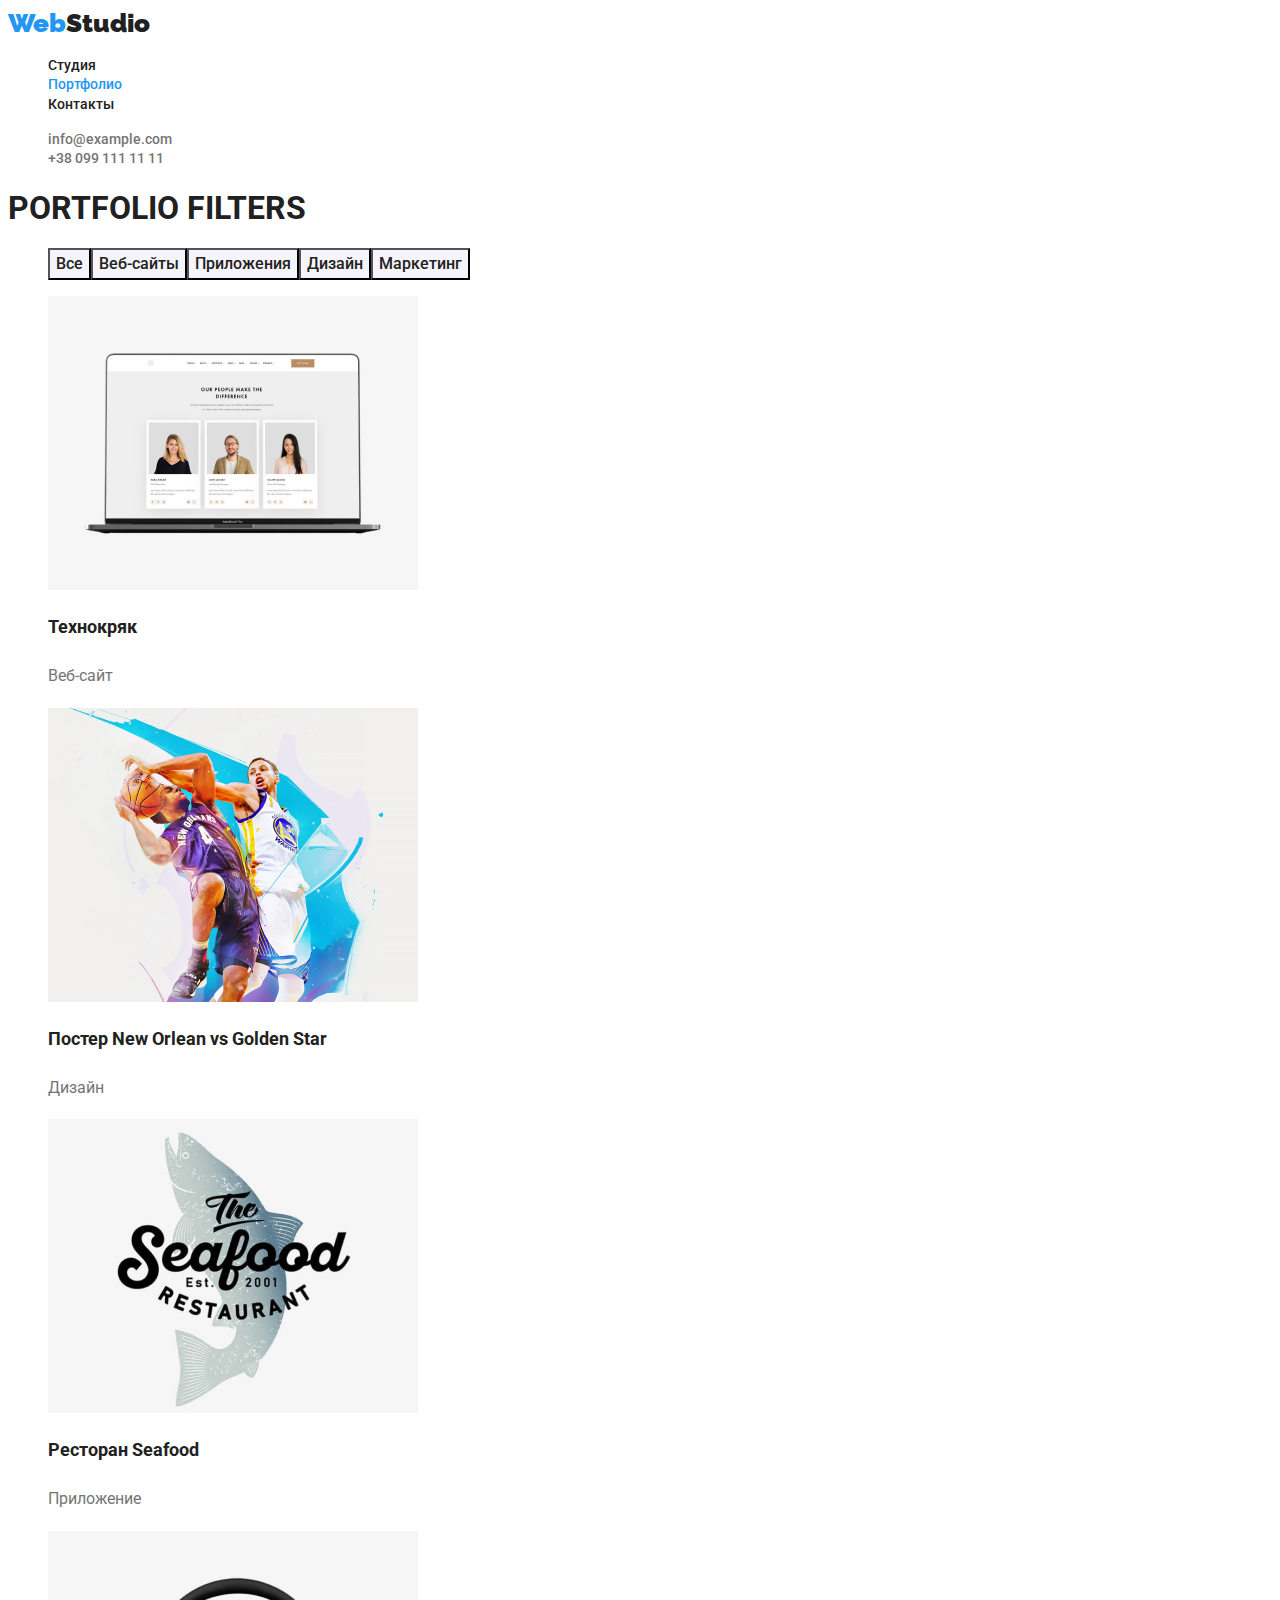
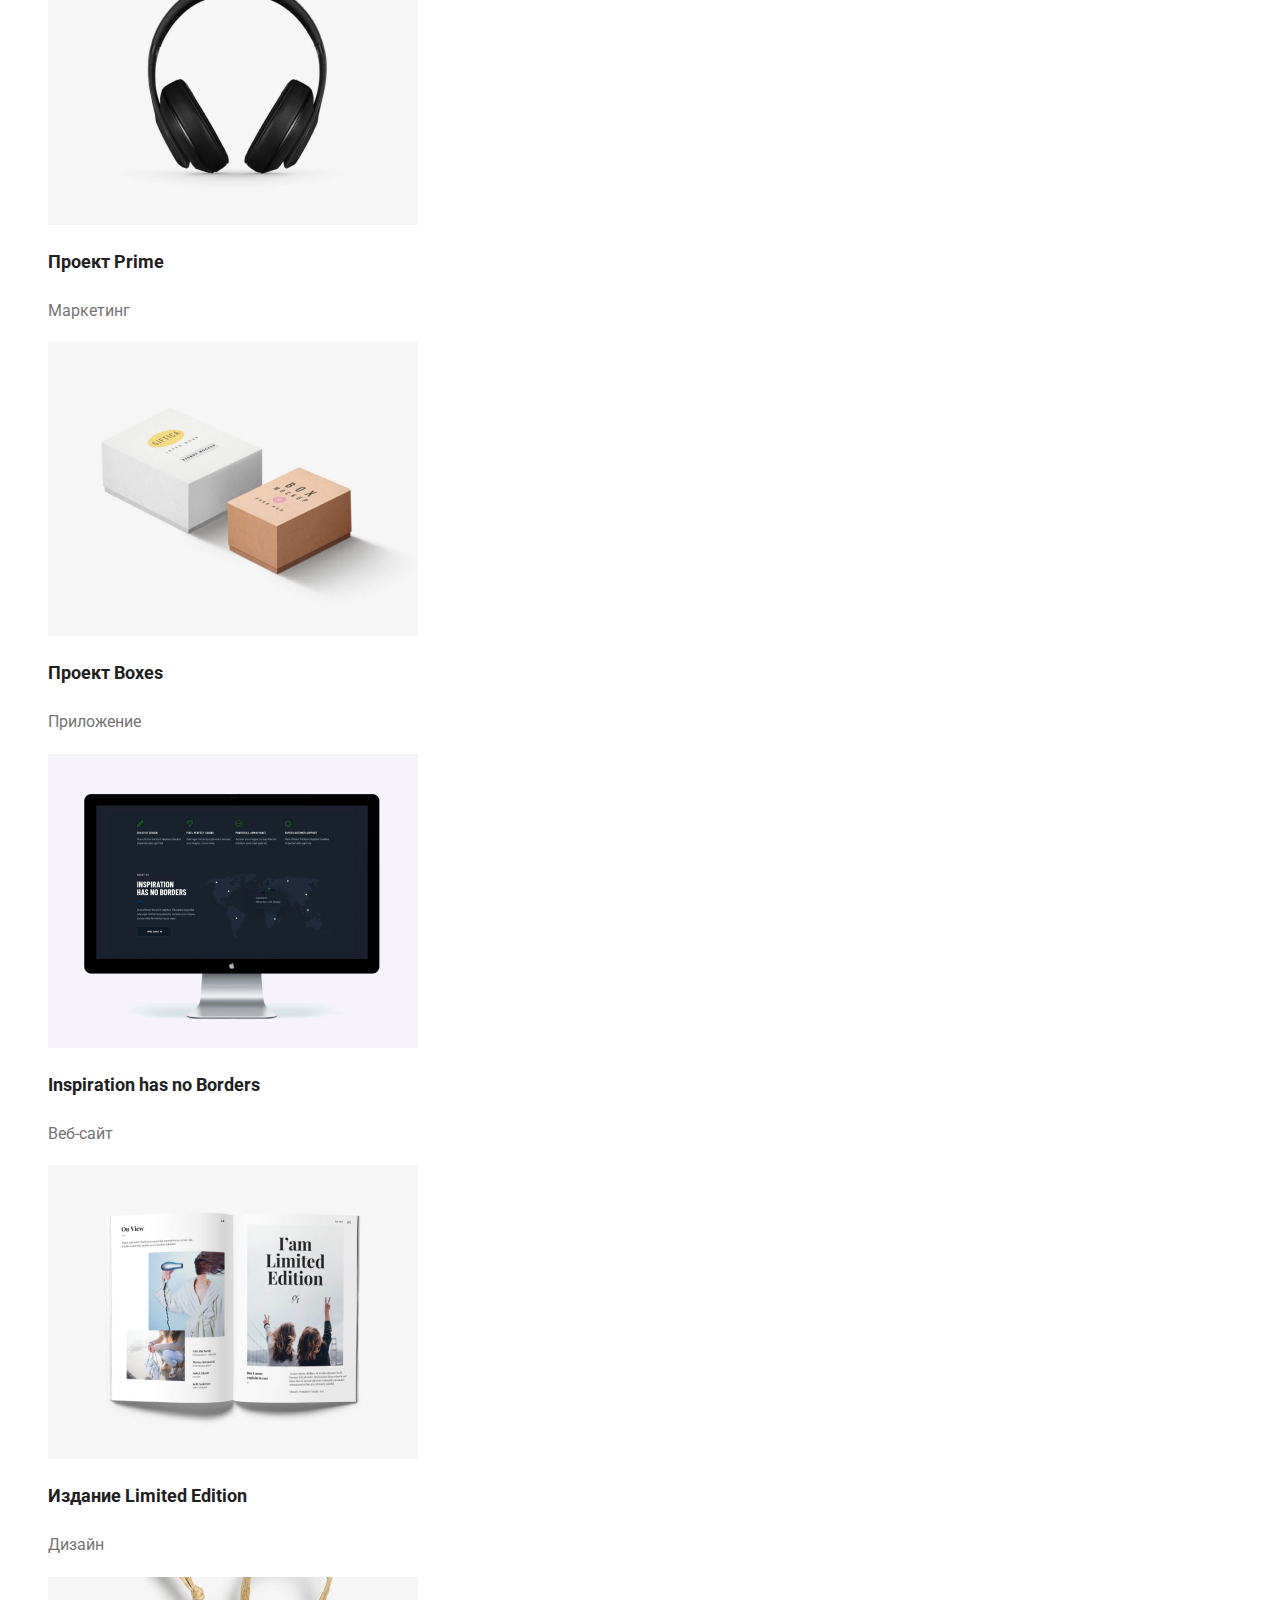
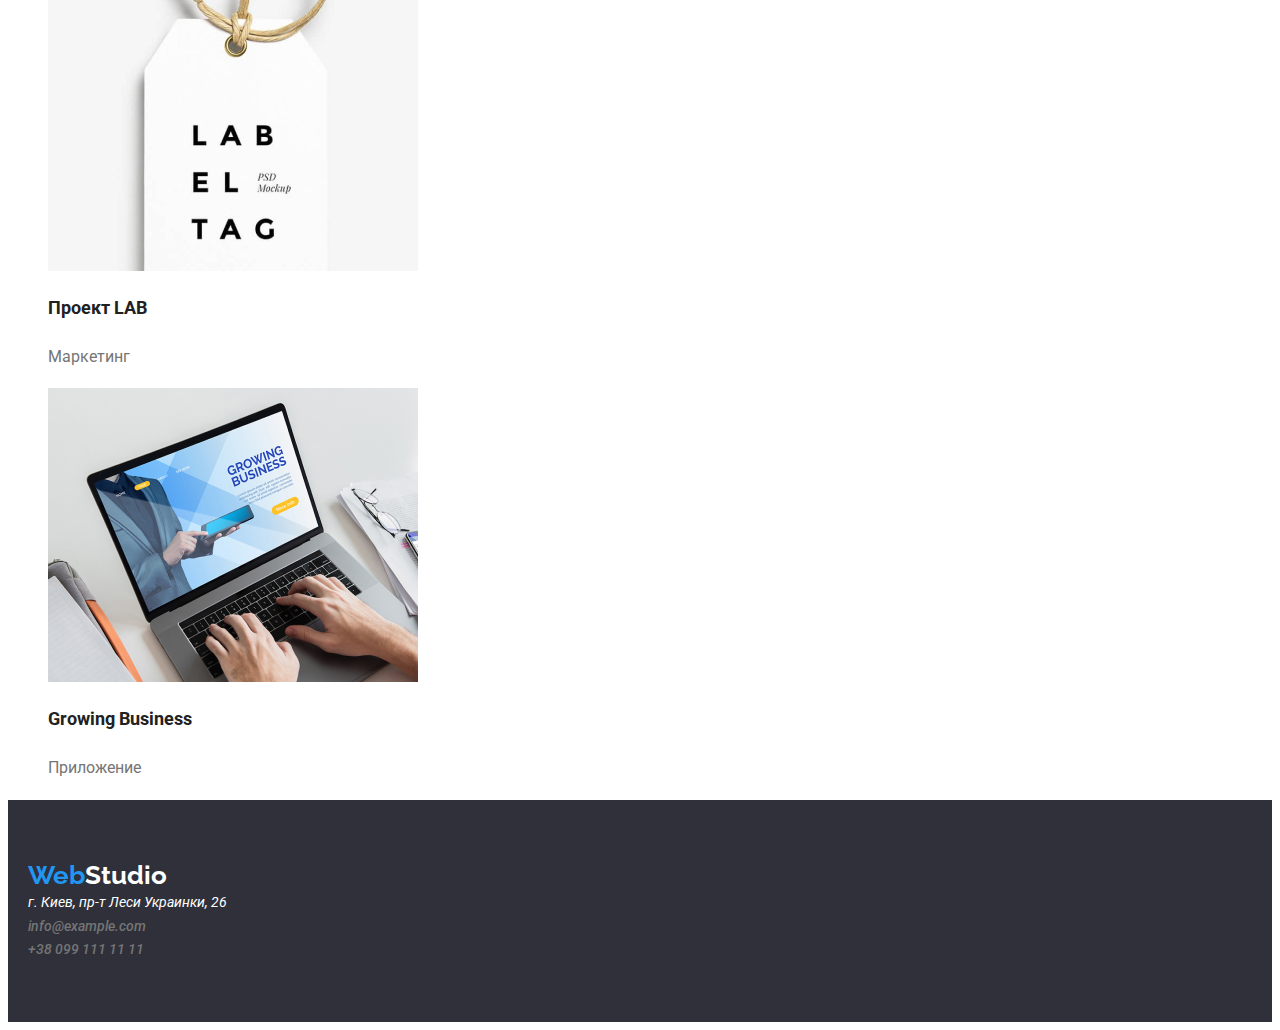
==== portfolio.html @ 93c35bd6 "добовляю разметку и фото к странице "Портфолио"" ====
<!DOCTYPE html>
<html lang="ru">

<head>
    <meta charset="UTF-8">
    <meta name="viewport" content="width=device-width, initial-scale=1.0">
    <title>Document</title>
    <link rel="preconnect" href="https://fonts.gstatic.com">
    <link href="https://fonts.googleapis.com/css2?family=Raleway:wght@700&family=Roboto:wght@400;500;700;900&display=swap"
        rel="stylesheet">
    <link rel="stylesheet" href="./css/style.css">
</head>

<body class="page">

    <!-- HEADER -->

    <header>
        <nav class="nav">
            <a href="./index.html" class="nav-logo"><span class="nav-logo-color">Web</span>Studio</a>
            <ul class="nav-list list">
                <li><a href="" class="nav-list-item link">Студия</a></li>
                <li><a href="./portfolio.html" class="nav-list-item link active-btn">Портфолио</a></li>
                <li><a href="" class="nav-list-item link">Контакты</a></li>
            </ul>
        </nav>
        <ul class="list">
            <li><a href="mailto:info@example.com.pin" class="link-contact link list">info@example.com</a></li>
            <li><a href="tel:+380991111111" class="link-contact link list">+38 099 111 11 11</a></li>
        </ul>
    </header>

    <main>

        <!-- PORTFOLIO FILTERS -->

        <section class="filter">

            <h1 class="filter-title">PORTFOLIO FILTERS</h1>

            <ul class="filter-list list">
                <li><button type="button" class="filter-btn button">Все</button></li>
                <li><button type="button" class="filter-btn button">Веб-сайты</button></li>
                <li><button type="button" class="filter-btn button">Приложения</button></li>
                <li><button type="button" class="filter-btn button">Дизайн</button></li>
                <li><button type="button" class="filter-btn button">Маркетинг</button></li>
            </ul>

        </section>

        <!-- PORTFOLIO PROJECT -->

        <section class="project">
            <ul class="list">
                <li>
                    <a href="" class="link">
                        <img src="./img/img-portfolio/tehnokrac-project.jpg" alt="" width="370" height="294">
                        <h2 class="project-name">Технокряк</h2>
                        <p class="project-text">Веб-сайт</p>
                    </a>
                </li>
                <li>
                    <a href="" class="link">
                        <img src="./img/img-portfolio/basketball-project.jpg" alt="" width="370" height="294">
                        <h2 class="project-name">Постер New Orlean vs Golden Star</h2>
                        <p class="project-text">Дизайн</p>
                    </a>
                </li>
                <li>
                    <a href="" class="link">
                        <img src="./img/img-portfolio/seafood-project.jpg" alt="" width="370" height="294">
                        <h2 class="project-name">Ресторан Seafood</h2>
                        <p class="project-text">Приложение</p>
                    </a>
                </li>
                <li>
                    <a href="" class="link">
                        <img src="./img/img-portfolio/prime-project.jpg" alt="" width="370" height="294">
                        <h2 class="project-name">Проект Prime</h2>
                        <p class="project-text">Маркетинг</p>
                    </a>
                </li>
                <li>
                    <a href="" class="link">
                        <img src="./img/img-portfolio/boxes-project.jpg" alt="" width="370" height="294">
                        <h2 class="project-name">Проект Boxes</h2>
                        <p class="project-text">Приложение</p>
                    </a>
                </li>
                <li>
                    <a href="" class="link">
                        <img src="./img/img-portfolio/borders-project.jpg" alt="" width="370" height="294">
                        <h2 class="project-name">Inspiration has no Borders</h2>
                        <p class="project-text">Веб-сайт</p>
                    </a>
                </li>
                <li>
                    <a href="" class="link">
                        <img src="./img/img-portfolio/limited-project.jpg" alt="" width="370" height="294">
                        <h2 class="project-name">Издание Limited Edition</h2>
                        <p class="project-text">Дизайн</p>
                    </a>
                </li>
                <li>
                    <a href="" class="link">
                        <img src="./img/img-portfolio/lab-project.jpg" alt="" width="370" height="294">
                        <h2 class="project-name">Проект LAB</h2>
                        <p class="project-text">Маркетинг</p>
                    </a>
                </li>
                <li>
                    <a href="" class="link">
                        <img src="./img/img-portfolio/business-project.jpg" alt="" width="370" height="294">
                        <h2 class="project-name">Growing Business</h2>
                        <p class="project-text">Приложение</p>
                    </a>
                </li>
            </ul>
        </section>


    </main>



    <!-- FOOTER -->

    <footer class="footer">
        <a href="./index.html" class="footer-logo"><span class="nav-logo-color">Web</span>Studio</a>
        <address class="footer-address">
            <span class="footer-address-city">г. Киев, пр-т Леси Украинки, 26</span>
            <a href="mailto:info@example.com.pig" class="link-contact link">info@example.com</a>
            <a href="tel:+380991111111" class="link-contact link">+38 099 111 11 11</a>
        </address>
    </footer>
</body>

</html>
---- css/style.css ----
:root {
  /* background colors */
  --bg-color-grey: #2f303a;
  --bg-color-white: #ffffff;
  --bg-color-light-grey: #e5e5e5;
  --bg-color-white-solid: #f5f4fa;

  /* text colors */
  --accent-color-blue: #2196f3;
  --text-color-black: #212121;
  --text-color-grey: #757575;
  --text-color-white: #ffffff;
  --text-color-black-transparent: rgba(255, 255, 255, 0.6);
}

/* list fix */

.list {
  list-style-type: none;
}

/* link fix */

.link {
  text-decoration: none;
  color: var(--text-color-black);
}

.link:hover,
.link:focus {
  color: var(--accent-color-blue);
}

/* button */

.button {
  font-family: inherit; /* зачем это нужно? Саша Репета сказал, я написал. Но зачем это нужно не понимаю. Буду благодарен за ответ. */

  background-color: var(--bg-color-white-solid);
  color: var(--text-color-black);
}

.button:hover,
.button:focus {
  background-color: var(--accent-color-blue);
  color: var(--bg-color-white);
}

body {
  font-family: "Raleway", sans-serif;
  font-family: "Roboto", sans-serif;

  font-size: 16px;
  line-height: 1.2;

  color: var(--text-color-black);
}

/* HEADER */

.nav-logo {
  font-family: "Raleway";
  font-weight: 900;
  font-size: 26px;

  color: var(--text-color-black);

  text-decoration: none;
}

.nav-logo-color {
  color: var(--accent-color-blue);
}

.nav-list-item {
  color: var(--text-color-black);

  font-weight: 500;
  font-size: 14px;
}

.link-contact {
  color: var(--text-color-grey);

  font-weight: 500;
  font-size: 14px;
}

/* PORTFOLIO ACTIVE */
.active-btn {
  color: var(--accent-color-blue);
}
/* HERO */

.hero-title {
  font-weight: 900;
  font-size: 44px;
  line-height: 1.4;

  text-transform: uppercase;
  text-align: center;
}

.hero-btn {
  padding: 10px 32px;

  background-color: var(--accent-color-blue);
  color: var(--text-color-white);

  text-decoration: none;
}

/* FEATURES  */

.features,
.about {
  background-color: var(--bg-color-light-grey);
}

.features-box-title {
  color: var(--text-color-black);

  font-weight: 700;
  font-size: 14px;

  text-transform: uppercase;
}

.features-box-text {
  color: var(--text-color-grey);

  font-size: 14px;
  line-height: 1.7;
}

/* ABOUT OUR WORK */

.about-title {
  margin: 0;

  color: var(--text-color-black);

  font-weight: 700;
  font-size: 36px;
  text-align: center;
}

/* OUR TEAM */

.team {
  background-color: var(--bg-color-white-solid);
}

.team-member-bg {
  max-width: 270px;

  background-color: var(--bg-color-white);

  text-align: center;
}

.team-title {
  margin: 0;

  color: var(--text-color-black);

  text-align: center;
  font-weight: 700;
  font-size: 36px;
}

.team-member {
  color: var(--text-color-black);
}

.team-profession {
  color: var(--text-color-grey);
}

/* FOOTER */

.footer {
  padding: 60px 20px;
  background-color: var(--bg-color-grey);
}

.footer-logo {
  font-family: "Raleway";
  font-weight: bold;
  font-size: 26px;

  color: var(--text-color-white);

  text-decoration: none;
}

.footer-address-city {
  color: var(--text-color-white);
}

.footer-address {
  display: flex;
  flex-direction: column;

  color: var(--text-color-black-transparent);

  font-size: 14px;
  line-height: 1.7;
}

/*--------- PORTFOLIO ---------- */

/* PORTFOLIO FILTER */

.filter-list {
  display: flex;
  flex-direction: row;
}

.filter-btn {
  font-weight: 500;
  font-size: 16px;
  line-height: 1.6;
}

/* PORTFOLIO PROJECTS */

.project-name {
  font-weight: 700;
  font-size: 18px;
  line-height: 2;
}

.project-text {
  color: var(--text-color-grey);

  font-weight: 400;
  font-size: 16px;
  line-height: 1.9;
}
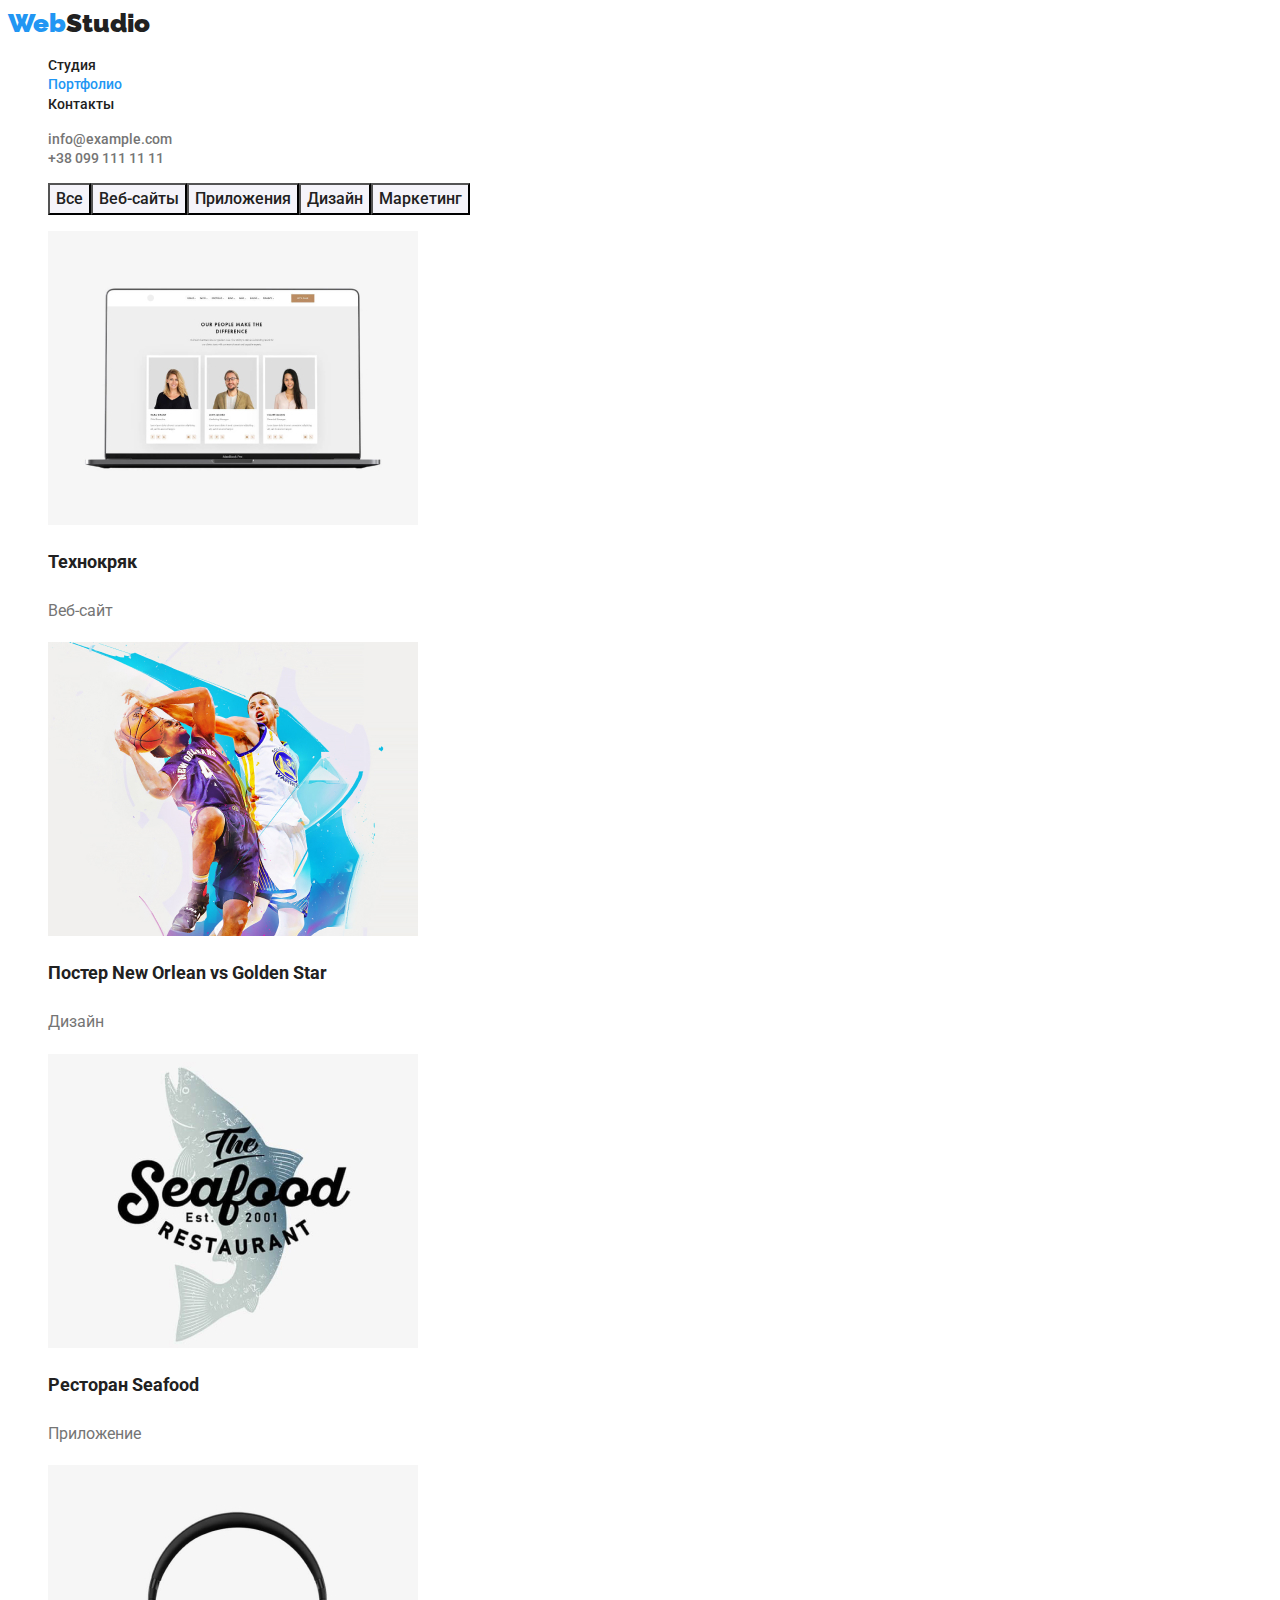
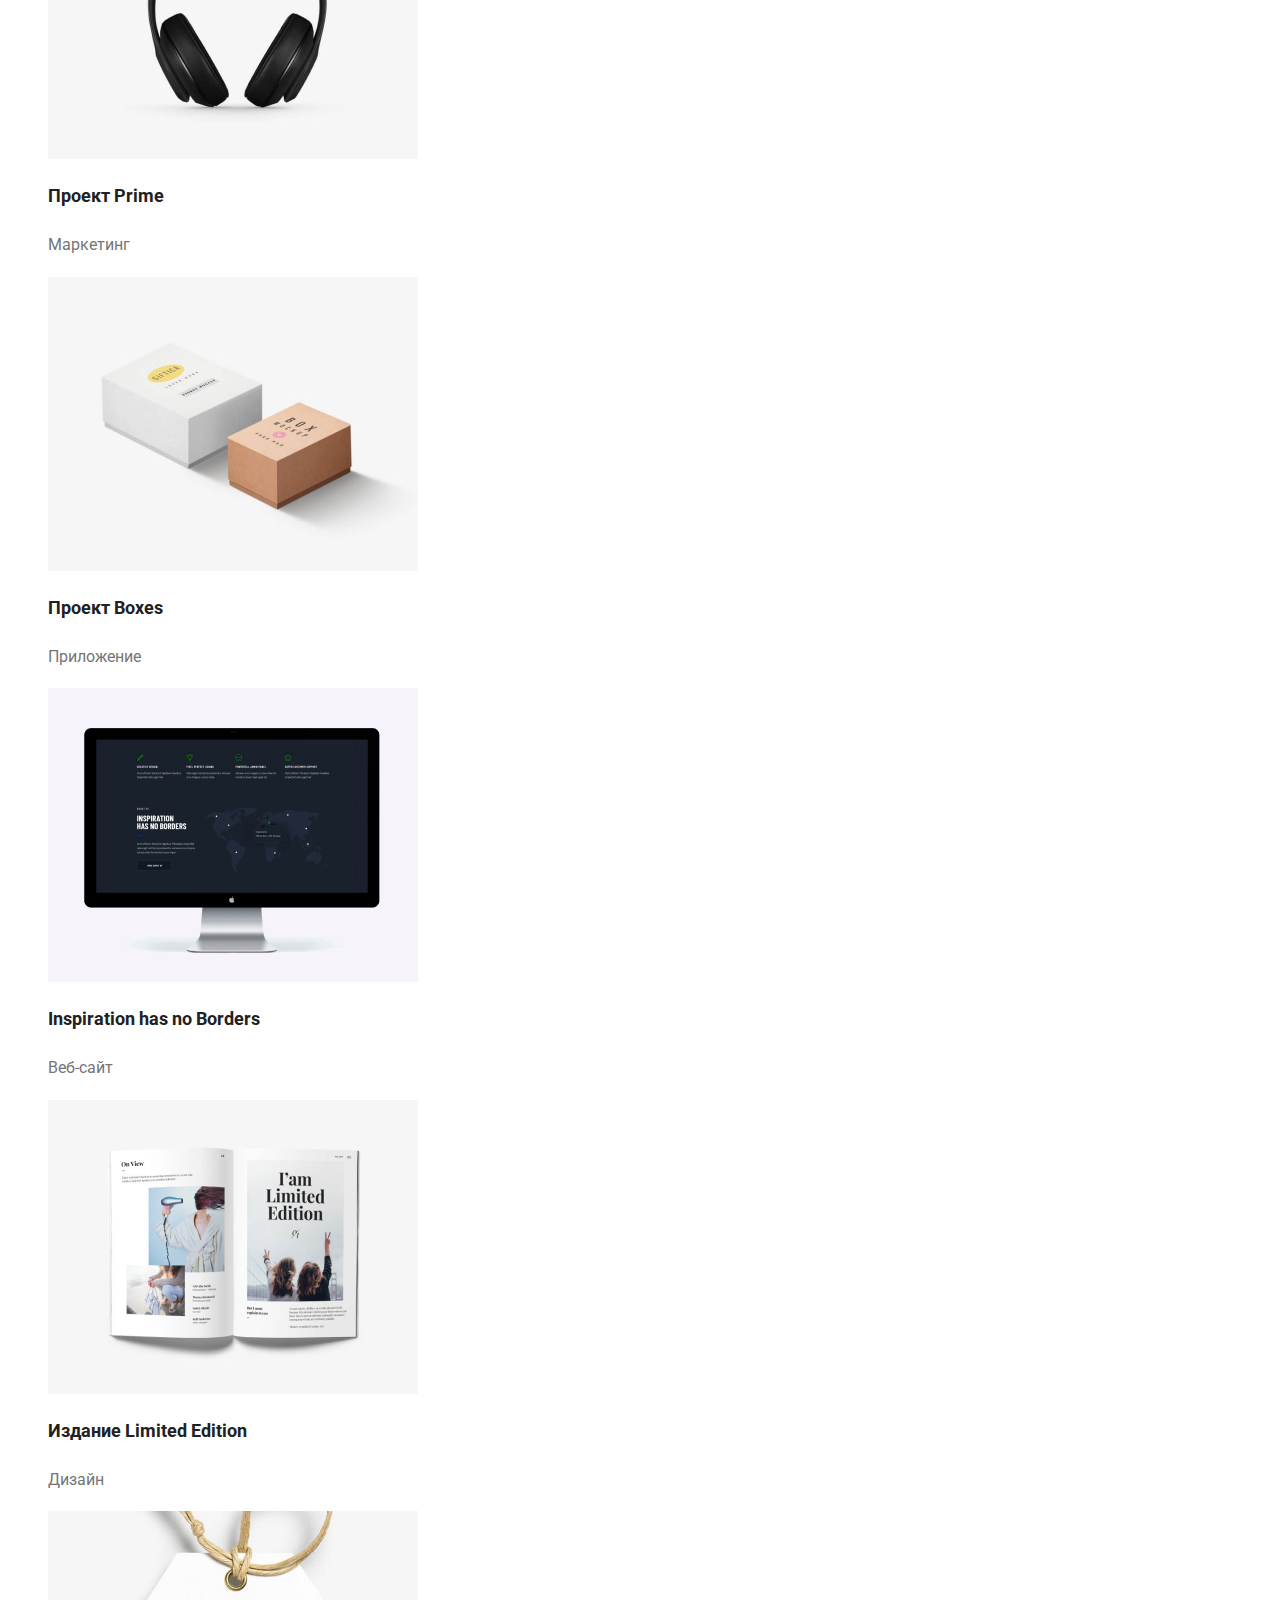
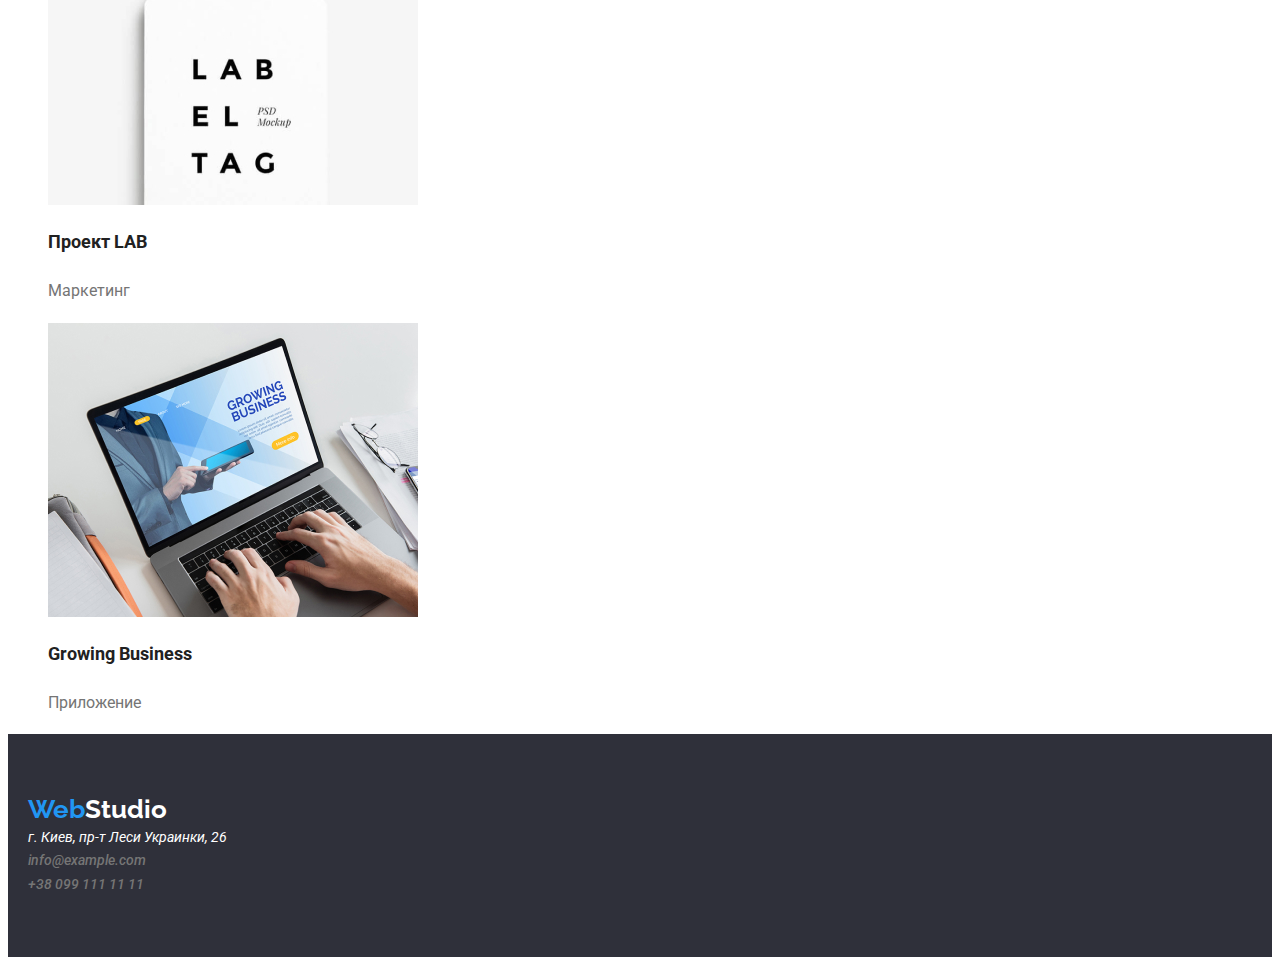
==== commit e13e568c: "добавляю visually-hidden, и скрываю ненужные заголовки" ====
--- a/portfolio.html
+++ b/portfolio.html
@@ -5,6 +5,7 @@
     <meta charset="UTF-8">
     <meta name="viewport" content="width=device-width, initial-scale=1.0">
     <title>Document</title>
+    <link rel="stylesheet" href="./css/visually-hidden.css">
     <link rel="preconnect" href="https://fonts.gstatic.com">
     <link href="https://fonts.googleapis.com/css2?family=Raleway:wght@700&family=Roboto:wght@400;500;700;900&display=swap"
         rel="stylesheet">
@@ -36,7 +37,7 @@
 
         <section class="filter">
 
-            <h1 class="filter-title">PORTFOLIO FILTERS</h1>
+            <h1 class="filter-title visually-hidden">PORTFOLIO FILTERS</h1>
 
             <ul class="filter-list list">
                 <li><button type="button" class="filter-btn button">Все</button></li>
@@ -54,63 +55,63 @@
             <ul class="list">
                 <li>
                     <a href="" class="link">
-                        <img src="./img/img-portfolio/tehnokrac-project.jpg" alt="" width="370" height="294">
+                        <img src="./img/img-portfolio/tehnokrac-project.jpg" alt="проект техгокряк" width="370" height="294">
                         <h2 class="project-name">Технокряк</h2>
                         <p class="project-text">Веб-сайт</p>
                     </a>
                 </li>
                 <li>
                     <a href="" class="link">
-                        <img src="./img/img-portfolio/basketball-project.jpg" alt="" width="370" height="294">
+                        <img src="./img/img-portfolio/basketball-project.jpg" alt="баскетбольный постер новый орлеан с золотыми звездами" width="370" height="294">
                         <h2 class="project-name">Постер New Orlean vs Golden Star</h2>
                         <p class="project-text">Дизайн</p>
                     </a>
                 </li>
                 <li>
                     <a href="" class="link">
-                        <img src="./img/img-portfolio/seafood-project.jpg" alt="" width="370" height="294">
+                        <img src="./img/img-portfolio/seafood-project.jpg" alt="ресторан морскаяеда логотип" width="370" height="294">
                         <h2 class="project-name">Ресторан Seafood</h2>
                         <p class="project-text">Приложение</p>
                     </a>
                 </li>
                 <li>
                     <a href="" class="link">
-                        <img src="./img/img-portfolio/prime-project.jpg" alt="" width="370" height="294">
+                        <img src="./img/img-portfolio/prime-project.jpg" alt="прект прайм" width="370" height="294">
                         <h2 class="project-name">Проект Prime</h2>
                         <p class="project-text">Маркетинг</p>
                     </a>
                 </li>
                 <li>
                     <a href="" class="link">
-                        <img src="./img/img-portfolio/boxes-project.jpg" alt="" width="370" height="294">
+                        <img src="./img/img-portfolio/boxes-project.jpg" alt="проект коробки" width="370" height="294">
                         <h2 class="project-name">Проект Boxes</h2>
                         <p class="project-text">Приложение</p>
                     </a>
                 </li>
                 <li>
                     <a href="" class="link">
-                        <img src="./img/img-portfolio/borders-project.jpg" alt="" width="370" height="294">
+                        <img src="./img/img-portfolio/borders-project.jpg" alt="проект у вдохновения нет границ" width="370" height="294">
                         <h2 class="project-name">Inspiration has no Borders</h2>
                         <p class="project-text">Веб-сайт</p>
                     </a>
                 </li>
                 <li>
                     <a href="" class="link">
-                        <img src="./img/img-portfolio/limited-project.jpg" alt="" width="370" height="294">
+                        <img src="./img/img-portfolio/limited-project.jpg" alt="проект литированая серия" width="370" height="294">
                         <h2 class="project-name">Издание Limited Edition</h2>
                         <p class="project-text">Дизайн</p>
                     </a>
                 </li>
                 <li>
                     <a href="" class="link">
-                        <img src="./img/img-portfolio/lab-project.jpg" alt="" width="370" height="294">
+                        <img src="./img/img-portfolio/lab-project.jpg" alt="проект ЛАБ" width="370" height="294">
                         <h2 class="project-name">Проект LAB</h2>
                         <p class="project-text">Маркетинг</p>
                     </a>
                 </li>
                 <li>
                     <a href="" class="link">
-                        <img src="./img/img-portfolio/business-project.jpg" alt="" width="370" height="294">
+                        <img src="./img/img-portfolio/business-project.jpg" alt="проект растущий бизнес" width="370" height="294">
                         <h2 class="project-name">Growing Business</h2>
                         <p class="project-text">Приложение</p>
                     </a>
--- a/css/visually-hidden.css
+++ b/css/visually-hidden.css
@@ -0,0 +1,13 @@
+.visually-hidden {
+  position: absolute;
+  width: 1px;
+  height: 1px;
+  margin: -1px;
+  border: 0;
+  padding: 0;
+
+  white-space: nowrap;
+  clip-path: inset(100%);
+  clip: rect(0 0 0 0);
+  overflow: hidden;
+}
--- a/css/style.css
+++ b/css/style.css
@@ -87,9 +87,11 @@
 }
 
 /* PORTFOLIO ACTIVE */
+
 .active-btn {
   color: var(--accent-color-blue);
 }
+
 /* HERO */
 
 .hero-title {
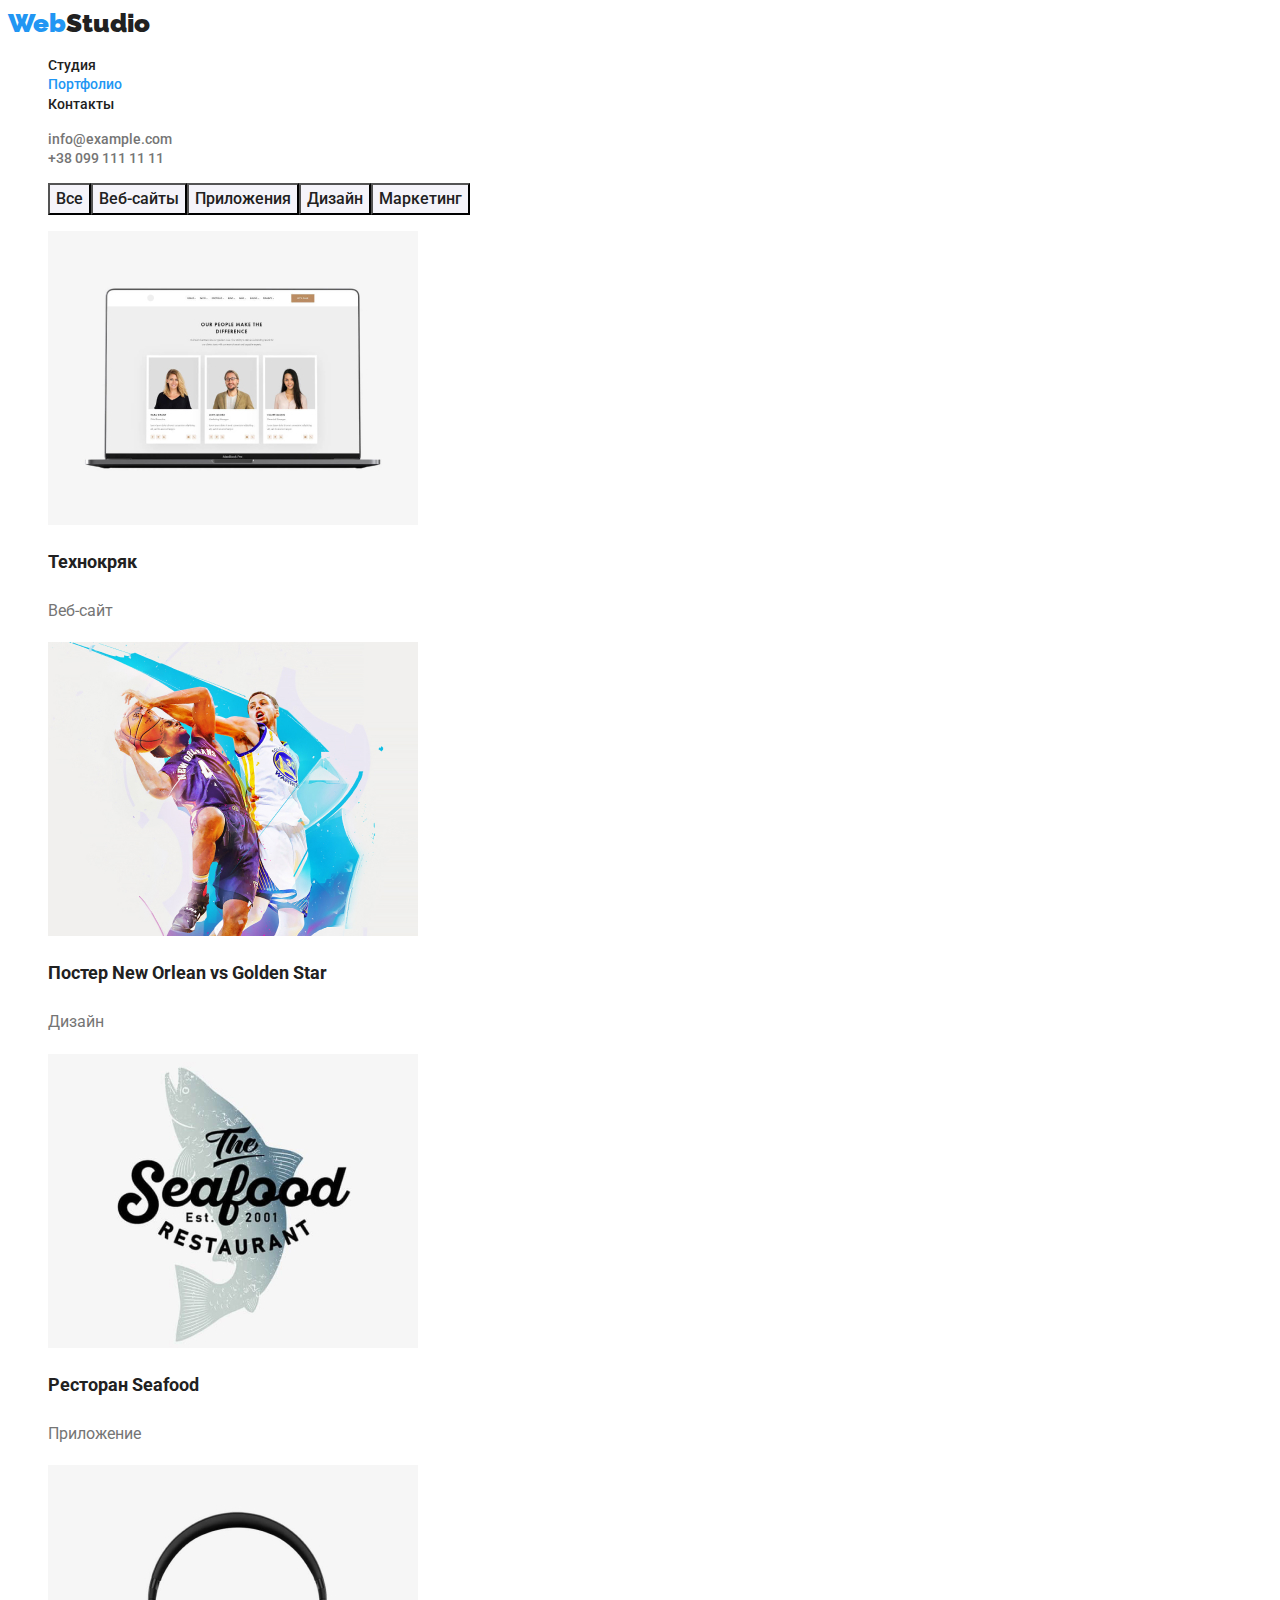
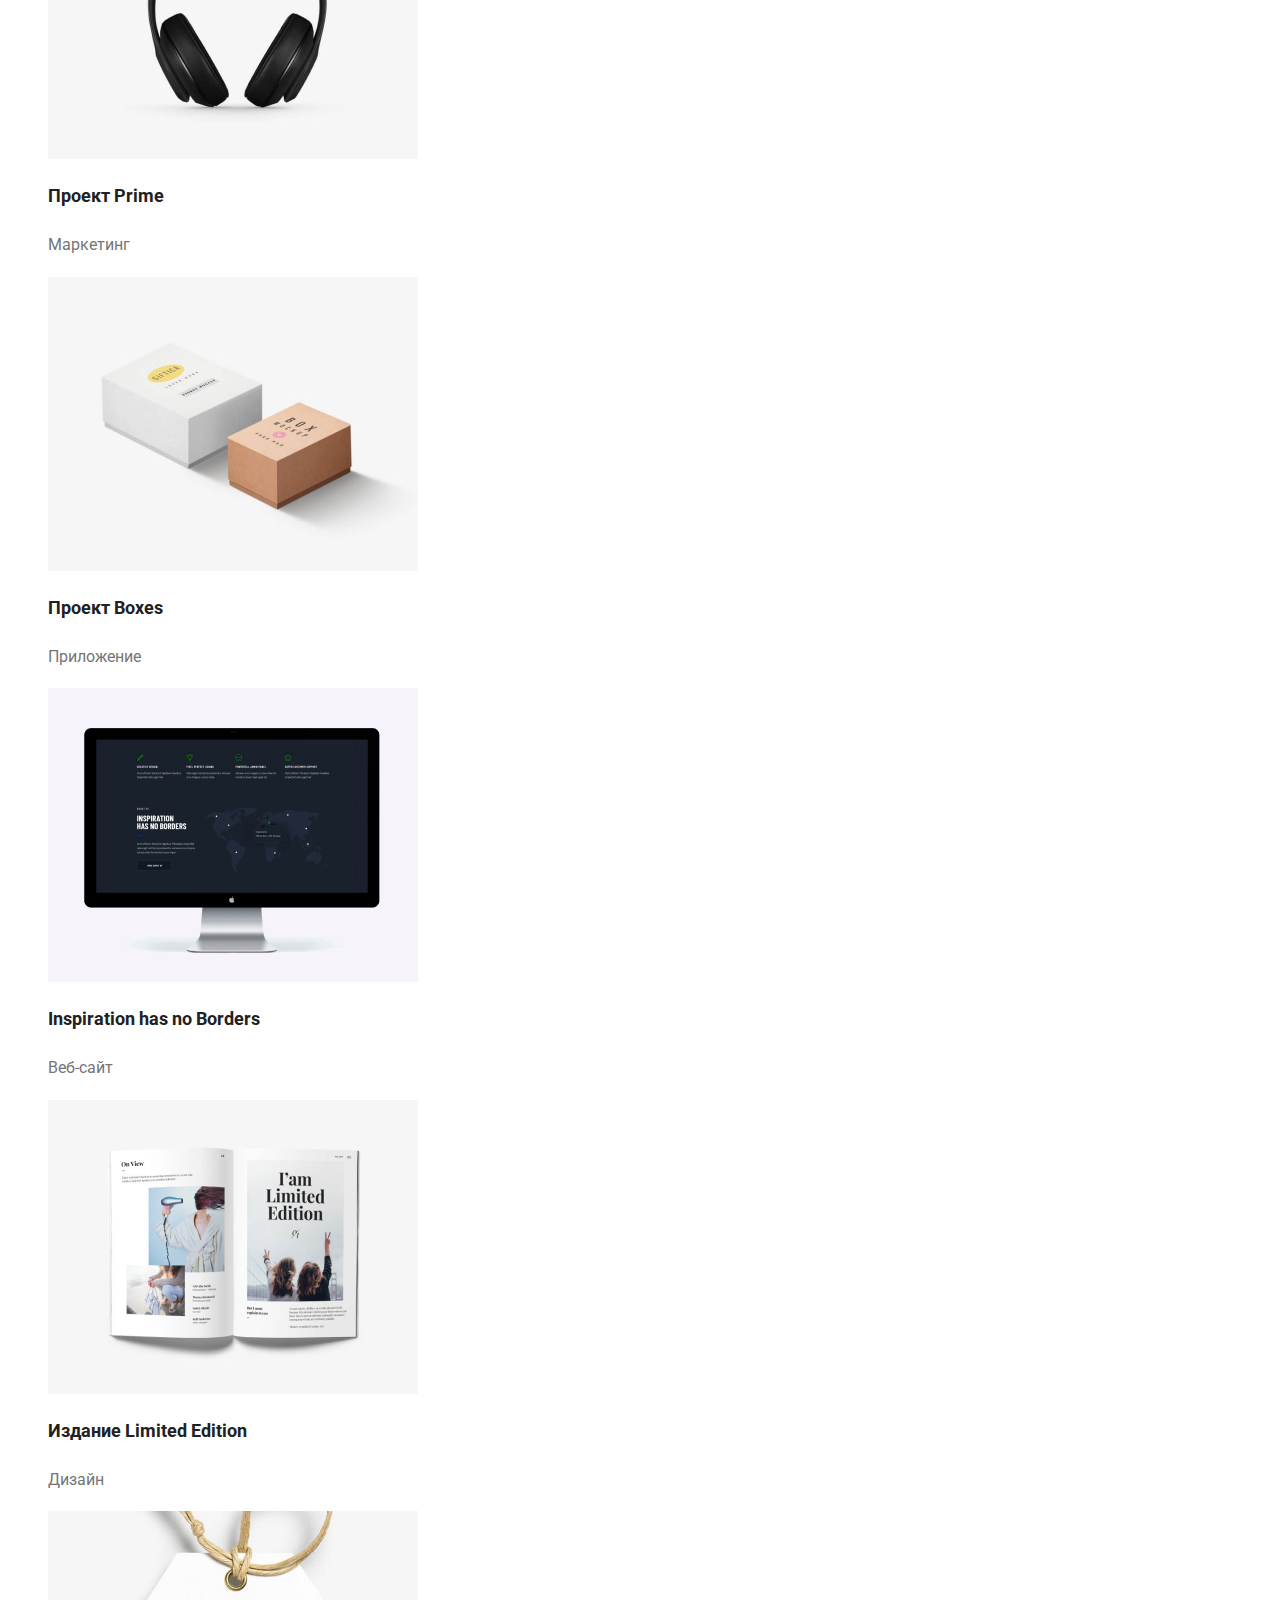
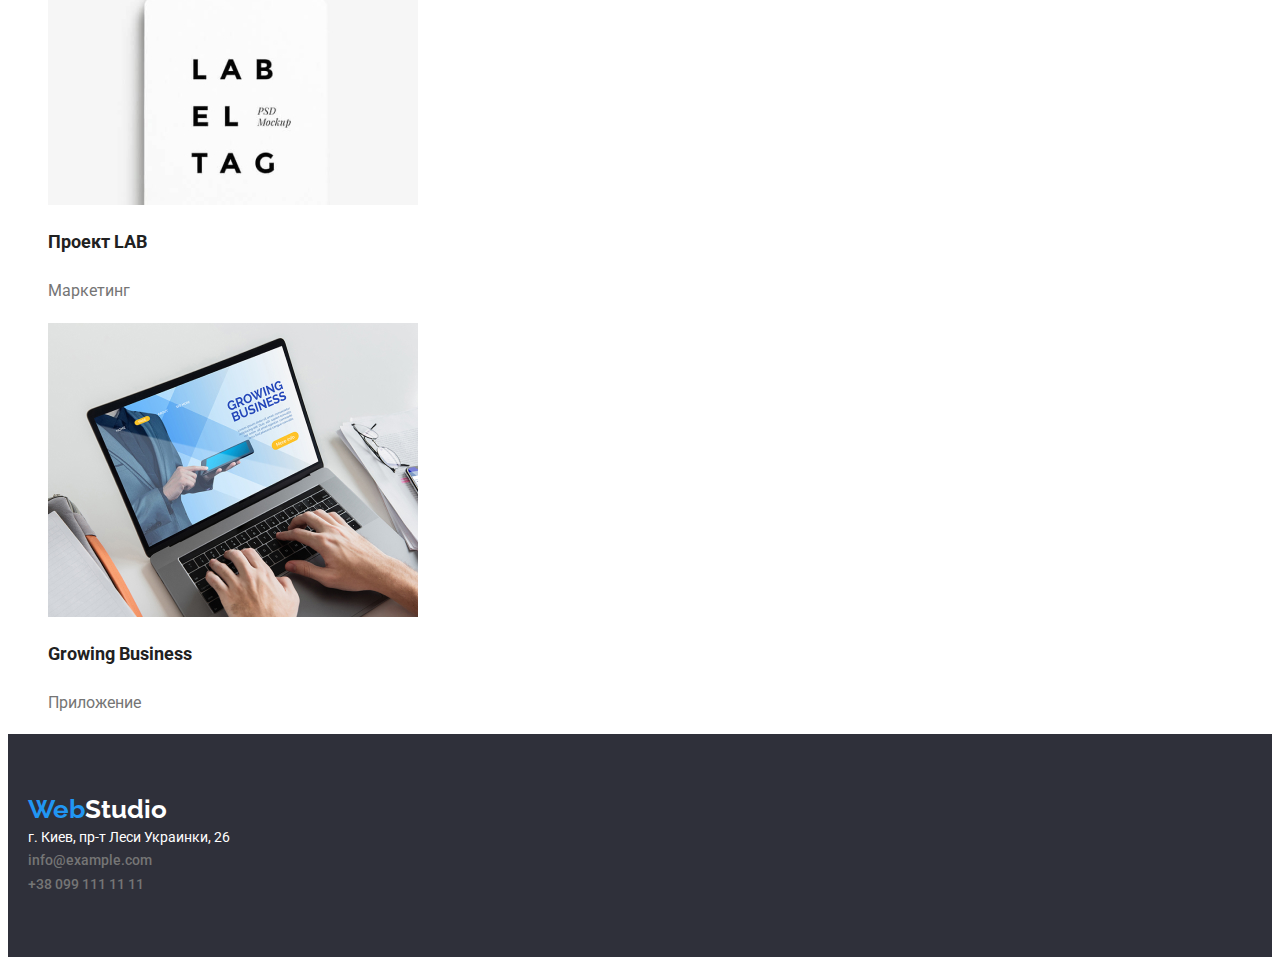
==== commit 308dc2e9: "Поправил курсив, и объеденил секции" ====
--- a/portfolio.html
+++ b/portfolio.html
@@ -33,11 +33,12 @@
 
     <main>
 
-        <!-- PORTFOLIO FILTERS -->
+        
+        <!-- PORTFOLIO PROJECT -->
 
-        <section class="filter">
+        <section class="project">
 
-            <h1 class="filter-title visually-hidden">PORTFOLIO FILTERS</h1>
+         <h1 class="filter-title visually-hidden">PORTFOLIO FILTERS</h1>
 
             <ul class="filter-list list">
                 <li><button type="button" class="filter-btn button">Все</button></li>
@@ -46,79 +47,74 @@
                 <li><button type="button" class="filter-btn button">Дизайн</button></li>
                 <li><button type="button" class="filter-btn button">Маркетинг</button></li>
             </ul>
+           
 
-        </section>
-
-        <!-- PORTFOLIO PROJECT -->
-
-        <section class="project">
-            <ul class="list">
-                <li>
-                    <a href="" class="link">
-                        <img src="./img/img-portfolio/tehnokrac-project.jpg" alt="проект техгокряк" width="370" height="294">
-                        <h2 class="project-name">Технокряк</h2>
-                        <p class="project-text">Веб-сайт</p>
-                    </a>
-                </li>
-                <li>
-                    <a href="" class="link">
-                        <img src="./img/img-portfolio/basketball-project.jpg" alt="баскетбольный постер новый орлеан с золотыми звездами" width="370" height="294">
-                        <h2 class="project-name">Постер New Orlean vs Golden Star</h2>
-                        <p class="project-text">Дизайн</p>
-                    </a>
-                </li>
-                <li>
-                    <a href="" class="link">
-                        <img src="./img/img-portfolio/seafood-project.jpg" alt="ресторан морскаяеда логотип" width="370" height="294">
-                        <h2 class="project-name">Ресторан Seafood</h2>
-                        <p class="project-text">Приложение</p>
-                    </a>
-                </li>
-                <li>
-                    <a href="" class="link">
-                        <img src="./img/img-portfolio/prime-project.jpg" alt="прект прайм" width="370" height="294">
-                        <h2 class="project-name">Проект Prime</h2>
-                        <p class="project-text">Маркетинг</p>
-                    </a>
-                </li>
-                <li>
-                    <a href="" class="link">
-                        <img src="./img/img-portfolio/boxes-project.jpg" alt="проект коробки" width="370" height="294">
-                        <h2 class="project-name">Проект Boxes</h2>
-                        <p class="project-text">Приложение</p>
-                    </a>
-                </li>
-                <li>
-                    <a href="" class="link">
-                        <img src="./img/img-portfolio/borders-project.jpg" alt="проект у вдохновения нет границ" width="370" height="294">
-                        <h2 class="project-name">Inspiration has no Borders</h2>
-                        <p class="project-text">Веб-сайт</p>
-                    </a>
-                </li>
-                <li>
-                    <a href="" class="link">
-                        <img src="./img/img-portfolio/limited-project.jpg" alt="проект литированая серия" width="370" height="294">
-                        <h2 class="project-name">Издание Limited Edition</h2>
-                        <p class="project-text">Дизайн</p>
-                    </a>
-                </li>
-                <li>
-                    <a href="" class="link">
-                        <img src="./img/img-portfolio/lab-project.jpg" alt="проект ЛАБ" width="370" height="294">
-                        <h2 class="project-name">Проект LAB</h2>
-                        <p class="project-text">Маркетинг</p>
-                    </a>
-                </li>
-                <li>
-                    <a href="" class="link">
-                        <img src="./img/img-portfolio/business-project.jpg" alt="проект растущий бизнес" width="370" height="294">
-                        <h2 class="project-name">Growing Business</h2>
-                        <p class="project-text">Приложение</p>
-                    </a>
-                </li>
-            </ul>
-        </section>
-
+                <ul class="list">
+                    <li>
+                        <a href="" class="link">
+                            <img src="./img/img-portfolio/tehnokrac-project.jpg" alt="проект техгокряк" width="370" height="294">
+                            <h2 class="project-name">Технокряк</h2>
+                            <p class="project-text">Веб-сайт</p>
+                        </a>
+                    </li>
+                    <li>
+                        <a href="" class="link">
+                            <img src="./img/img-portfolio/basketball-project.jpg" alt="баскетбольный постер новый орлеан с золотыми звездами" width="370" height="294">
+                            <h2 class="project-name">Постер New Orlean vs Golden Star</h2>
+                            <p class="project-text">Дизайн</p>
+                        </a>
+                    </li>
+                    <li>
+                        <a href="" class="link">
+                            <img src="./img/img-portfolio/seafood-project.jpg" alt="ресторан морскаяеда логотип" width="370" height="294">
+                            <h2 class="project-name">Ресторан Seafood</h2>
+                            <p class="project-text">Приложение</p>
+                        </a>
+                    </li>
+                    <li>
+                        <a href="" class="link">
+                            <img src="./img/img-portfolio/prime-project.jpg" alt="прект прайм" width="370" height="294">
+                            <h2 class="project-name">Проект Prime</h2>
+                            <p class="project-text">Маркетинг</p>
+                        </a>
+                    </li>
+                    <li>
+                        <a href="" class="link">
+                            <img src="./img/img-portfolio/boxes-project.jpg" alt="проект коробки" width="370" height="294">
+                            <h2 class="project-name">Проект Boxes</h2>
+                            <p class="project-text">Приложение</p>
+                        </a>
+                    </li>
+                    <li>
+                        <a href="" class="link">
+                            <img src="./img/img-portfolio/borders-project.jpg" alt="проект у вдохновения нет границ" width="370" height="294">
+                            <h2 class="project-name">Inspiration has no Borders</h2>
+                            <p class="project-text">Веб-сайт</p>
+                        </a>
+                    </li>
+                    <li>
+                        <a href="" class="link">
+                            <img src="./img/img-portfolio/limited-project.jpg" alt="проект литированая серия" width="370" height="294">
+                            <h2 class="project-name">Издание Limited Edition</h2>
+                            <p class="project-text">Дизайн</p>
+                        </a>
+                    </li>
+                    <li>
+                        <a href="" class="link">
+                            <img src="./img/img-portfolio/lab-project.jpg" alt="проект ЛАБ" width="370" height="294">
+                            <h2 class="project-name">Проект LAB</h2>
+                            <p class="project-text">Маркетинг</p>
+                        </a>
+                    </li>
+                    <li>
+                        <a href="" class="link">
+                            <img src="./img/img-portfolio/business-project.jpg" alt="проект растущий бизнес" width="370" height="294">
+                            <h2 class="project-name">Growing Business</h2>
+                            <p class="project-text">Приложение</p>
+                        </a>
+                    </li>
+                </ul>
+            </section>
 
     </main>
 
--- a/css/style.css
+++ b/css/style.css
@@ -84,6 +84,7 @@
 
   font-weight: 500;
   font-size: 14px;
+  font-style: normal;
 }
 
 /* PORTFOLIO ACTIVE */
@@ -198,6 +199,8 @@
 
 .footer-address-city {
   color: var(--text-color-white);
+
+  font-style: normal;
 }
 
 .footer-address {
@@ -212,7 +215,7 @@
 
 /*--------- PORTFOLIO ---------- */
 
-/* PORTFOLIO FILTER */
+/* PORTFOLIO PROJECTS */
 
 .filter-list {
   display: flex;
@@ -225,8 +228,6 @@
   line-height: 1.6;
 }
 
-/* PORTFOLIO PROJECTS */
-
 .project-name {
   font-weight: 700;
   font-size: 18px;
